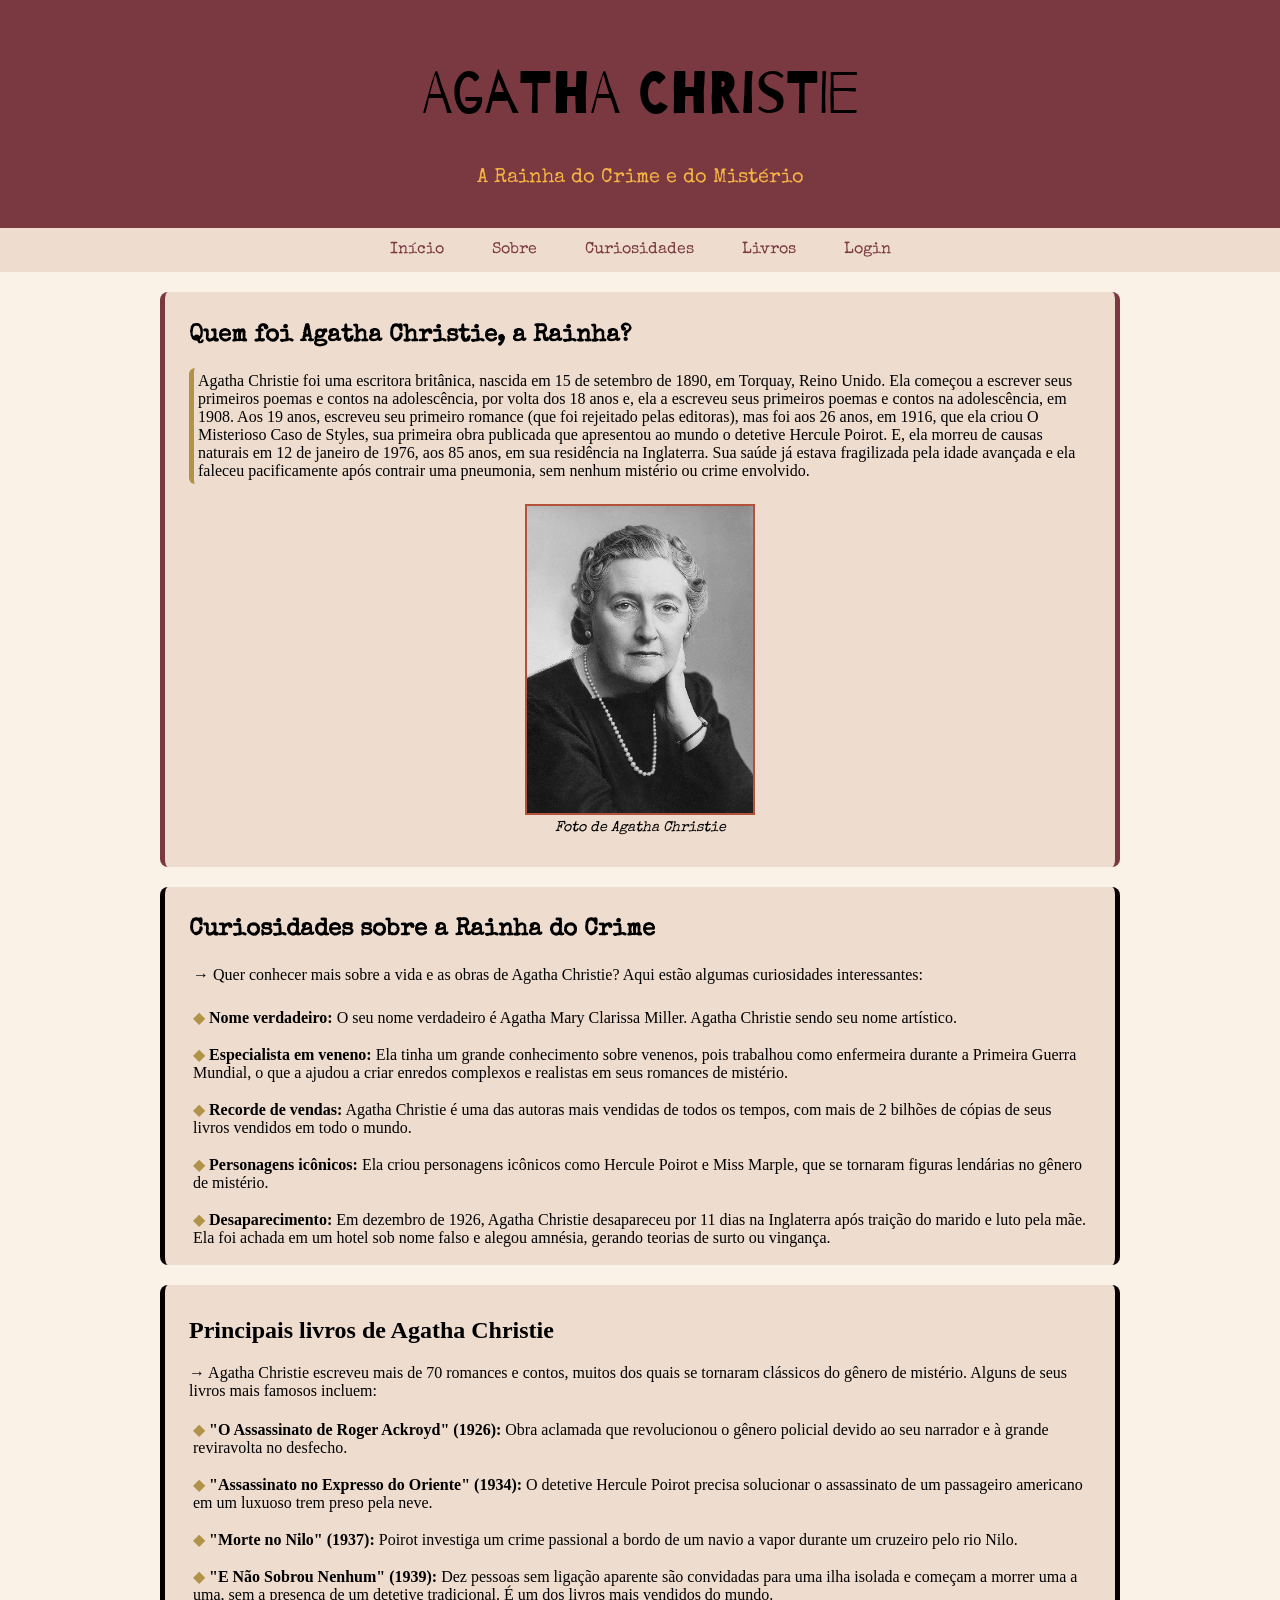
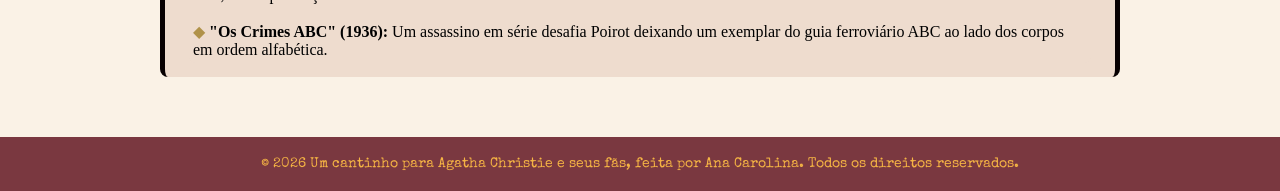
==== agatha.html @ d61cc22a "first commit" ====
<!DOCTYPE html>
<html lang="pt-BR">
<head>
    <meta charset="UTF-8">
    <meta name="viewport" content="width=device-width, initial-scale=1.0">
    <meta name="author" content="Ana Carolina">
    <meta name="description" content="Biografia de Agatha Christie, a Rainha do Crime.">
    <meta name="datetime" content="2026-06-10">
    <title>Agatha Christie — Rainha do Crime e do Mistério</title>
    <link rel="preconnect" href="https://fonts.googleapis.com">
    <link rel="preconnect" href="https://fonts.gstatic.com" crossorigin>
    <link href="https://fonts.googleapis.com/css2?family=Barrio&family=Special+Elite&display=swap" rel="stylesheet">
    <link rel="stylesheet" href="style.css">
</head>
<body>
    <header class="header">
        <h1 class="fonte-barrio">Agatha Christie</h1>
        <p class="subtitle">A Rainha do Crime e do Mistério</p>
    </header>

    <nav>
        <ul>
            <li><a href="index.html">Início</a></li>
            <li><a href="#sobre">Sobre</a></li>
            <li><a href="#curiosidades">Curiosidades</a></li>
            <li><a href="#livros">Livros</a></li>
            <li><a href="login.html">Login</a></li>
        </ul>
    </nav>

    <main class="main">
        <section class="sobreChristie" id="sobre">
            <h2>Quem foi Agatha Christie, a Rainha?</h2>
            <p class="pSobreChristie">Agatha Christie foi uma escritora britânica, nascida em 15 de setembro de 1890, em Torquay, Reino Unido.
               Ela começou a escrever seus primeiros poemas e contos na adolescência, por volta dos 18 anos e, ela a escreveu seus 
               primeiros poemas e contos na adolescência, em 1908. Aos 19 anos, escreveu seu primeiro romance 
               (que foi rejeitado pelas editoras), mas foi aos 26 anos, em 1916, que ela criou O Misterioso Caso de Styles, sua 
               primeira obra publicada que apresentou ao mundo o detetive Hercule Poirot. E, ela morreu de causas naturais em 12 de janeiro 
               de 1976, aos 85 anos, em sua residência na Inglaterra. Sua saúde já estava fragilizada pela idade avançada e ela 
               faleceu pacificamente após contrair uma pneumonia, sem nenhum mistério ou crime envolvido.               
            </p>
            
            <figure>
                <img class="agatha-image" src="agatha-christie.jpg" alt="Agatha Christie" title="Agatha Christie">
                <figcaption>Foto de Agatha Christie</figcaption>
            </figure>
        </section>

        <section class="curiosidadesChristie" id="curiosidades">
            <h2>Curiosidades sobre a Rainha do Crime</h2>
            <p class="pCuriosidadesChristie">→ Quer conhecer mais sobre a vida e as obras de Agatha Christie? 
                Aqui estão algumas curiosidades interessantes:</p>
            <ul class="ulCuriosidadesChristie">
                <li>
                    <strong>Nome verdadeiro:</strong> 
                    O seu nome verdadeiro é Agatha Mary Clarissa Miller. Agatha Christie sendo seu nome
                    artístico.
                </li>
                <br>
                <li>
                    <strong>Especialista em veneno:</strong> 
                    Ela tinha um grande conhecimento sobre venenos, pois trabalhou como enfermeira
                    durante a Primeira Guerra Mundial, o que a ajudou a criar enredos complexos 
                    e realistas em seus romances de mistério.
                </li>
                <br>
                <li>
                    <strong>Recorde de vendas:</strong> 
                    Agatha Christie é uma das autoras mais vendidas de todos os tempos, com mais de 2 bilhões 
                    de cópias de seus livros vendidos em todo o mundo.
                </li>
                <br>
                <li>
                    <strong>Personagens icônicos:</strong> 
                    Ela criou personagens icônicos como Hercule Poirot e Miss Marple, que se tornaram figuras 
                    lendárias no gênero de mistério.
                </li>
                <br>
                <li>
                    <strong>Desaparecimento:</strong> 
                    Em dezembro de 1926, Agatha Christie desapareceu por 11 dias na Inglaterra após traição do marido e 
                    luto pela mãe. Ela foi achada em um hotel sob nome falso e alegou amnésia, 
                    gerando teorias de surto ou vingança.
                </li>
            </ul>
        </section>

        <section class="livrosChristie" id="livros">
            <h2>Principais livros de Agatha Christie</h2>
            <p>→ Agatha Christie escreveu mais de 70 romances e contos, muitos dos quais se tornaram clássicos do gênero de mistério. 
               Alguns de seus livros mais famosos incluem:</p>
            <ul  class="liLivrosChristie">
                <li>
                    <strong>"O Assassinato de Roger Ackroyd" (1926):</strong>
                    Obra aclamada que revolucionou o gênero policial devido ao seu narrador e à 
                    grande reviravolta no desfecho.
                </li>
                <br>
                <li>
                    <strong>"Assassinato no Expresso do Oriente" (1934):</strong>
                     O detetive Hercule Poirot precisa solucionar o assassinato de um passageiro americano em um 
                     luxuoso trem preso pela neve.
                </li>
                <br>
                <li>
                    <strong>"Morte no Nilo" (1937):</strong>
                     Poirot investiga um crime passional a bordo de um navio a vapor durante um cruzeiro pelo rio Nilo.
                </li>
                <br>
                <li>
                    <strong>"E Não Sobrou Nenhum" (1939):</strong>
                     Dez pessoas sem ligação aparente são convidadas para uma ilha isolada e começam a morrer uma a uma, 
                     sem a presença de um detetive tradicional. É um dos livros mais vendidos do mundo.
                </li>
                <br>
                <li>
                    <strong>"Os Crimes ABC" (1936):</strong>
                      Um assassino em série desafia Poirot deixando um exemplar do guia ferroviário ABC 
                      ao lado dos corpos em ordem alfabética.
                </li>
            </ul>
        </section>
    </main>

    <footer>
        <p>&copy; 2026 Um cantinho para Agatha Christie e seus fãs, feita por Ana Carolina. Todos os direitos reservados.</p>
    </footer>
</body>
</html>
---- style.css ----
/*  
    style.css
    Estilos para a página agatha.html
*/

body {
    margin: 0;
    min-height: 100vh;
    display: flex;
    flex-direction: column;
    background-color: #faf2e6;
}

.header {
    background-color: #7a3840;
    padding: 20px;
    text-align: center;
    font-family:cursive;
}

.subtitle {
    font-family: 'Special Elite', monospace;
    font-size: 20px;
    color: #f5b444;
    margin-top: 10px;
}

.fonte-barrio {
  font-family: "Barrio", system-ui;
  font-size: 60px;
  font-weight: 400;
  font-style: normal;
}

.main {
    max-width: 1000px;
    margin: 0 auto;
    padding: 20px;
    flex: 1;
}

.sobreChristie {
    margin-bottom: 20px;
    padding: 12px 24px;
    background-color: #eedcce;
    border-radius: 8px;
    border-left: 5px solid #7a3840;
    border-right: 5px solid #7a3840;
    font-family: 'Special Elite', monospace;
}

.pSobreChristie {
    margin-bottom: 2px;
    padding: 4px;
    background-color: #eedcce;
    border-radius: 6px;
    border-left: 5px solid #b09249;
    font-family: Times New Roman, serif;
    font-size: 16px;
}

.curiosidadesChristie {
    margin-bottom: 20px;
    padding: 12px 24px;
    background-color:  #eedcce;
    border-radius: 8px;
    border-left: 5px solid #070001;
    border-right: 5px solid #070001;
    font-family: 'Special Elite', monospace;
}

.pCuriosidadesChristie {
    margin-bottom: 2px;
    padding: 4px;
    background-color:  #eedcce;
    border-radius: 6px;
    font-family: Times New Roman, serif;
    font-size: 16px;
}

.ulCuriosidadesChristie {
    margin-bottom: 2px;
    padding: 4px;
    background-color:  #eedcce;
    border-radius: 6px;
    font-family: Times New Roman, serif;
    font-size: 16px;
}

.livrosChristie {
    margin-bottom: 20px;
    padding: 12px 24px;
    background-color:  #eedcce;
    border-radius: 8px;
    border-left: 5px solid #070001;
    border-right: 5px solid #070001;
    font-family: Times New Roman, serif;
}

.liLivrosChristie {
    margin-bottom: 2px;
    padding: 4px;
    background-color:  #eedcce;
    border-radius: 6px;
    font-family: Times New Roman, serif;
    font-size: 16px;
}

ul {
    list-style: none;
    padding-left: 0;
}

li::before {
    content: "◆ ";
    color: #b09249;
}

.agatha-image {
    max-width: 25%;
    height: auto;
    display: block;
    margin: 0px auto;
    border: 2px solid #b4513d;
    width: 250px;
}

figure {
    margin: 20px 0;
}

figcaption {
    text-align: center;
    font-size: 0.9em;
    font-style: italic;
    margin-top: 6px;
}

footer {
    background-color: #7a3840;
    color: #f5b444;
    padding: 20px;
    text-align: center;
    font-family: 'Special Elite', monospace;
    font-size: 0.9em;
    margin-top: 20px;
}

footer p {
    margin: 0;
}

html {
    scroll-behavior: smooth;
}

nav {
    background-color: #eedcce;
    position: sticky;
    top: 0;
    z-index: 10;
}

nav ul {
    list-style: none;
    margin: 0;
    padding: 0;
    display: flex;
    justify-content: center;
    flex-wrap: wrap;
}

nav li::before {
    content: none;
}

nav li {
    margin: 0;
}

nav a {
    display: block;
    padding: 14px 24px;
    font-family: 'Special Elite', monospace;
    color: #7a3840;
    text-decoration: none;
    transition: background-color 0.3s, color 0.3s;
}

nav a:hover {
    background-color: #7a3840;
    color: #f5b444;
}

nav a.ativo {
    background-color: #7a3840;
    color: #f5b444;
}

section {
    scroll-margin-top: 60px;
}

/*  
    style.css
    Estilos para a página index.html
*/
.site {
    margin-bottom: 20px;
    padding: 12px 24px;
    background-color:  #eedcce;
    border-radius: 8px;
    border-left: 5px solid #070001;
    border-right: 5px solid #070001;
    font-family: 'Special Elite', monospace;
}

.pSite {
    margin-bottom: 2px;
    padding: 4px;
    background-color:  #eedcce;
    border-radius: 6px;
    font-family: Times New Roman, serif;
    font-size: 16px;
}

.beneficios {
    margin-bottom: 20px;
    padding: 12px 24px;
    background-color:  #eedcce;
    border-radius: 8px;
    border-left: 5px solid #070001;
    border-right: 5px solid #070001;
    font-family: 'Special Elite', monospace;
}

.ulBeneficios {
    margin-bottom: 2px;
    padding: 4px;
    background-color:  #eedcce;
    border-radius: 6px;
    font-family: Times New Roman, serif;
    font-size: 16px;
}

.infoSite {
    margin-bottom: 20px;
    padding: 12px 24px;
    background-color:  #eedcce;
    border-radius: 8px;
    border-left: 5px solid #070001;
    border-right: 5px solid #070001;
    font-family: 'Special Elite', monospace;
}

.pInfoSite {
    margin-bottom: 2px;
    padding: 4px;
    background-color:  #eedcce;
    border-radius: 6px;
    font-family: Times New Roman, serif;
    font-size: 16px;
}

.btn-primary {
    display: inline-block;
    padding: 10px 20px;
    background-color: #7a3840;
    color: #f5b444;
    text-decoration: none;
    border-radius: 4px;
    transition: background-color 0.3s, color 0.3s;
}

.btn-primary:hover {
    background-color: #f5b444;
    color: #7a3840;
}

.btn-secondary {
    display: inline-block;
    padding: 10px 20px;
    background-color: #f5b444;
    color: #7a3840;
    text-decoration: none;
    border-radius: 4px;
    transition: background-color 0.3s, color 0.3s;
}

.btn-secondary:hover {
    background-color: #7a3840;
    color: #f5b444;
}

/* Páginas de login e cadastro */
.form-box {
    max-width: 450px;
    margin: 20px auto;
    padding: 12px 24px 24px;
    background-color: #eedcce;
    border-radius: 8px;
    border-left: 5px solid #7a3840;
    border-right: 5px solid #7a3840;
    font-family: 'Special Elite', monospace;
}

.form-box h2 {
    color: #7a3840;
    text-align: center;
}

form {
    display: flex;
    flex-direction: column;
}

label {
    margin-top: 14px;
    margin-bottom: 4px;
    color: #7a3840;
}

input {
    padding: 10px;
    border: 2px solid #b4513d;
    border-radius: 4px;
    background-color: #faf2e6;
    font-family: Times New Roman, serif;
    font-size: 16px;
}

input:focus {
    outline: none;
    border-color: #7a3840;
    box-shadow: 0 0 0 3px rgba(245, 180, 68, 0.5);
}

form .btn-primary {
    margin-top: 24px;
    border: none;
    cursor: pointer;
    font-family: 'Special Elite', monospace;
    font-size: 16px;
}

.form-link {
    text-align: center;
    margin-bottom: 0;
}

.form-link a {
    color: #7a3840;
}

.main {
    max-width: 1000px;
    width: 100%;
    box-sizing: border-box;
    margin: 0 auto;
    padding: 20px;
    flex: 1;
}
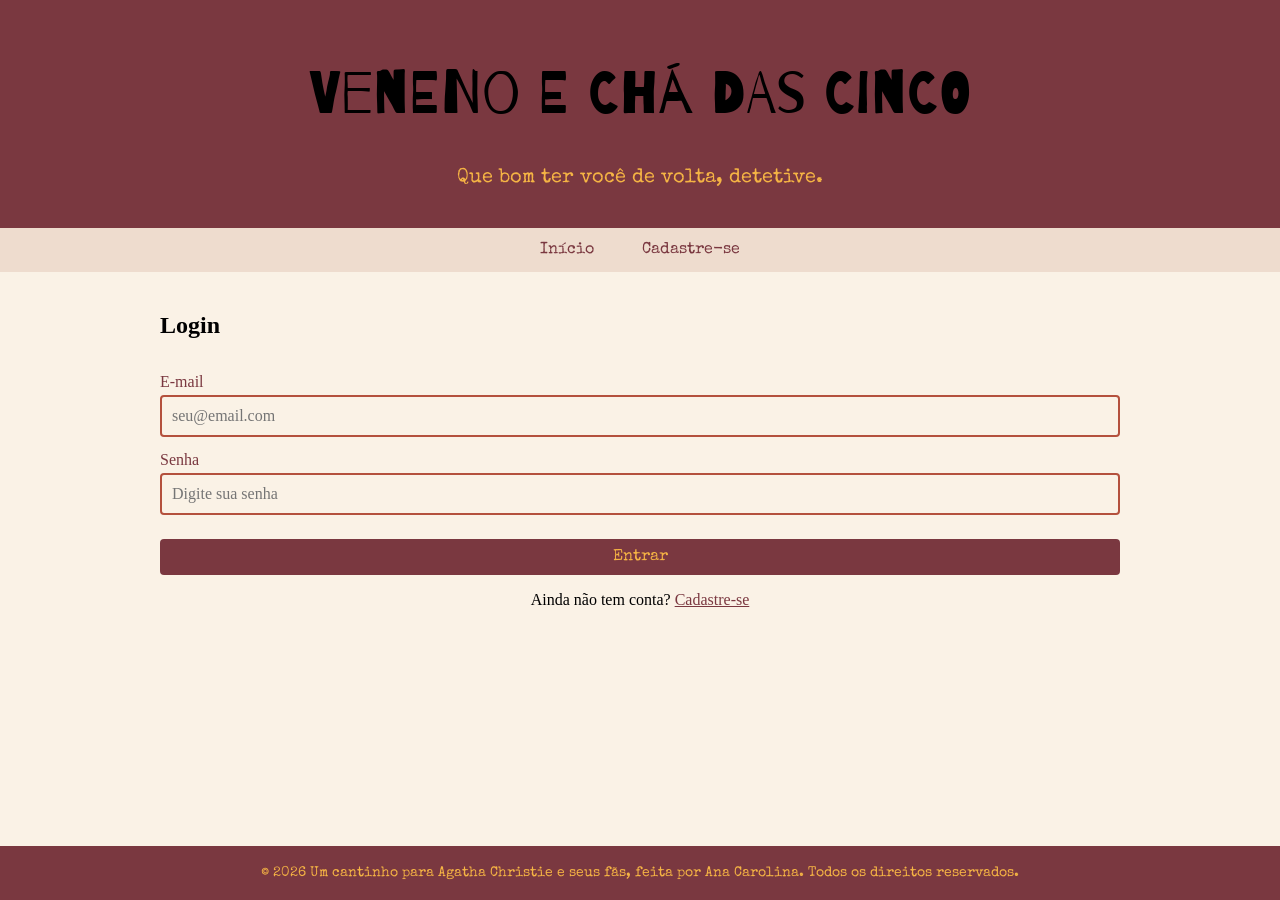
==== commit ad0476c1: "Atualização no agatha.html, index.html, style.css e adição do script.js" ====
--- a/agatha.html
+++ b/agatha.html
@@ -19,111 +19,122 @@
     </header>
 
     <nav>
+        <div class="menu-abas">
+            <button type="button" id="botaoMenu" class="botao-menu" aria-label="Abrir menu" aria-expanded="false">☰</button>
+
+            <aside class="menu-lateral" id="menuLateral">
+                <button type="button" class="ativo" data-aba="sobre">Quem foi Agatha Christie</button>
+                <button type="button" data-aba="curiosidades">Curiosidades</button>
+                <button type="button" data-aba="livros">Principais livros</button>
+            </aside>
+        </div>
         <ul>
             <li><a href="index.html">Início</a></li>
-            <li><a href="#sobre">Sobre</a></li>
-            <li><a href="#curiosidades">Curiosidades</a></li>
-            <li><a href="#livros">Livros</a></li>
-            <li><a href="login.html">Login</a></li>
+            <li><a href="#" id="sair">Sair</a></li>
         </ul>
     </nav>
 
     <main class="main">
-        <section class="sobreChristie" id="sobre">
-            <h2>Quem foi Agatha Christie, a Rainha?</h2>
-            <p class="pSobreChristie">Agatha Christie foi uma escritora britânica, nascida em 15 de setembro de 1890, em Torquay, Reino Unido.
-               Ela começou a escrever seus primeiros poemas e contos na adolescência, por volta dos 18 anos e, ela a escreveu seus 
-               primeiros poemas e contos na adolescência, em 1908. Aos 19 anos, escreveu seu primeiro romance 
-               (que foi rejeitado pelas editoras), mas foi aos 26 anos, em 1916, que ela criou O Misterioso Caso de Styles, sua 
-               primeira obra publicada que apresentou ao mundo o detetive Hercule Poirot. E, ela morreu de causas naturais em 12 de janeiro 
-               de 1976, aos 85 anos, em sua residência na Inglaterra. Sua saúde já estava fragilizada pela idade avançada e ela 
-               faleceu pacificamente após contrair uma pneumonia, sem nenhum mistério ou crime envolvido.               
-            </p>
-            
-            <figure>
-                <img class="agatha-image" src="agatha-christie.jpg" alt="Agatha Christie" title="Agatha Christie">
-                <figcaption>Foto de Agatha Christie</figcaption>
-            </figure>
-        </section>
 
-        <section class="curiosidadesChristie" id="curiosidades">
-            <h2>Curiosidades sobre a Rainha do Crime</h2>
-            <p class="pCuriosidadesChristie">→ Quer conhecer mais sobre a vida e as obras de Agatha Christie? 
-                Aqui estão algumas curiosidades interessantes:</p>
-            <ul class="ulCuriosidadesChristie">
-                <li>
-                    <strong>Nome verdadeiro:</strong> 
-                    O seu nome verdadeiro é Agatha Mary Clarissa Miller. Agatha Christie sendo seu nome
-                    artístico.
-                </li>
-                <br>
-                <li>
-                    <strong>Especialista em veneno:</strong> 
-                    Ela tinha um grande conhecimento sobre venenos, pois trabalhou como enfermeira
-                    durante a Primeira Guerra Mundial, o que a ajudou a criar enredos complexos 
-                    e realistas em seus romances de mistério.
-                </li>
-                <br>
-                <li>
-                    <strong>Recorde de vendas:</strong> 
-                    Agatha Christie é uma das autoras mais vendidas de todos os tempos, com mais de 2 bilhões 
-                    de cópias de seus livros vendidos em todo o mundo.
-                </li>
-                <br>
-                <li>
-                    <strong>Personagens icônicos:</strong> 
-                    Ela criou personagens icônicos como Hercule Poirot e Miss Marple, que se tornaram figuras 
-                    lendárias no gênero de mistério.
-                </li>
-                <br>
-                <li>
-                    <strong>Desaparecimento:</strong> 
-                    Em dezembro de 1926, Agatha Christie desapareceu por 11 dias na Inglaterra após traição do marido e 
-                    luto pela mãe. Ela foi achada em um hotel sob nome falso e alegou amnésia, 
-                    gerando teorias de surto ou vingança.
-                </li>
-            </ul>
-        </section>
+        <div class="conteudo">
+            <section class="sobreChristie aba ativa" id="sobre">
+                <h2>Quem foi Agatha Christie, a Rainha?</h2>
+                <p class="pSobreChristie">
+                    Agatha Christie foi uma escritora britânica, nascida em 15 de setembro de 1890, em Torquay, 
+                    Reino Unido. Ela começou a escrever seus primeiros poemas e contos na adolescência, por volta dos 18 anos e, ela 
+                    escreveu seus primeiros poemas e contos na adolescência, em 1908. Aos 19 anos, escreveu seu primeiro romance 
+                    (que foi rejeitado pelas editoras), mas foi aos 26 anos, em 1916, que ela criou O Misterioso Caso de Styles, sua 
+                    primeira obra publicada que apresentou ao mundo o detetive Hercule Poirot. E, ela morreu de causas naturais em 12 
+                    de janeiro de 1976, aos 85 anos, em sua residência na Inglaterra. Sua saúde já estava fragilizada pela idade 
+                    avançada e ela faleceu pacificamente após contrair uma pneumonia, sem nenhum mistério ou crime envolvido.               
+                </p>
+                
+                <figure>
+                    <img class="agatha-image" src="agatha-christie.jpg" alt="Agatha Christie" title="Agatha Christie">
+                    <figcaption>Foto de Agatha Christie</figcaption>
+                </figure>
+            </section>
 
-        <section class="livrosChristie" id="livros">
-            <h2>Principais livros de Agatha Christie</h2>
-            <p>→ Agatha Christie escreveu mais de 70 romances e contos, muitos dos quais se tornaram clássicos do gênero de mistério. 
-               Alguns de seus livros mais famosos incluem:</p>
-            <ul  class="liLivrosChristie">
-                <li>
-                    <strong>"O Assassinato de Roger Ackroyd" (1926):</strong>
-                    Obra aclamada que revolucionou o gênero policial devido ao seu narrador e à 
-                    grande reviravolta no desfecho.
-                </li>
-                <br>
-                <li>
-                    <strong>"Assassinato no Expresso do Oriente" (1934):</strong>
-                     O detetive Hercule Poirot precisa solucionar o assassinato de um passageiro americano em um 
-                     luxuoso trem preso pela neve.
-                </li>
-                <br>
-                <li>
-                    <strong>"Morte no Nilo" (1937):</strong>
-                     Poirot investiga um crime passional a bordo de um navio a vapor durante um cruzeiro pelo rio Nilo.
-                </li>
-                <br>
-                <li>
-                    <strong>"E Não Sobrou Nenhum" (1939):</strong>
-                     Dez pessoas sem ligação aparente são convidadas para uma ilha isolada e começam a morrer uma a uma, 
-                     sem a presença de um detetive tradicional. É um dos livros mais vendidos do mundo.
-                </li>
-                <br>
-                <li>
-                    <strong>"Os Crimes ABC" (1936):</strong>
-                      Um assassino em série desafia Poirot deixando um exemplar do guia ferroviário ABC 
-                      ao lado dos corpos em ordem alfabética.
-                </li>
-            </ul>
-        </section>
+            <section class="curiosidadesChristie aba" id="curiosidades">
+                <h2>Curiosidades sobre a Rainha do Crime</h2>
+                <p class="pCuriosidadesChristie">→ Quer conhecer mais sobre a vida e as obras de Agatha Christie? 
+                    Aqui estão algumas curiosidades interessantes:</p>
+                <ul class="ulCuriosidadesChristie">
+                    <li>
+                        <strong>Nome verdadeiro:</strong> 
+                        O seu nome verdadeiro é Agatha Mary Clarissa Miller. Agatha Christie sendo seu nome
+                        artístico.
+                    </li>
+                    <br>
+                    <li>
+                        <strong>Especialista em veneno:</strong> 
+                        Ela tinha um grande conhecimento sobre venenos, pois trabalhou como enfermeira
+                        durante a Primeira Guerra Mundial, o que a ajudou a criar enredos complexos 
+                        e realistas em seus romances de mistério.
+                    </li>
+                    <br>
+                    <li>
+                        <strong>Recorde de vendas:</strong> 
+                        Agatha Christie é uma das autoras mais vendidas de todos os tempos, com mais de 2 bilhões 
+                        de cópias de seus livros vendidos em todo o mundo.
+                    </li>
+                    <br>
+                    <li>
+                        <strong>Personagens icônicos:</strong> 
+                        Ela criou personagens icônicos como Hercule Poirot e Miss Marple, que se tornaram figuras 
+                        lendárias no gênero de mistério.
+                    </li>
+                    <br>
+                    <li>
+                        <strong>Desaparecimento:</strong> 
+                        Em dezembro de 1926, Agatha Christie desapareceu por 11 dias na Inglaterra após traição do marido e 
+                        luto pela mãe. Ela foi achada em um hotel sob nome falso e alegou amnésia, 
+                        gerando teorias de surto ou vingança.
+                    </li>
+                </ul>
+            </section>
+
+            <section class="livrosChristie aba" id="livros">
+                <h2>Principais livros de Agatha Christie</h2>
+                <p class="pLivrosChristie">→ Agatha Christie escreveu mais de 70 romances e contos, muitos dos quais se tornaram clássicos do gênero de mistério. 
+                Alguns de seus livros mais famosos incluem:</p>
+                <ul  class="liLivrosChristie">
+                    <li>
+                        <strong>"O Assassinato de Roger Ackroyd" (1926):</strong>
+                        Obra aclamada que revolucionou o gênero policial devido ao seu narrador e à 
+                        grande reviravolta no desfecho.
+                    </li>
+                    <br>
+                    <li>
+                        <strong>"Assassinato no Expresso do Oriente" (1934):</strong>
+                        O detetive Hercule Poirot precisa solucionar o assassinato de um passageiro americano em um 
+                        luxuoso trem preso pela neve.
+                    </li>
+                    <br>
+                    <li>
+                        <strong>"Morte no Nilo" (1937):</strong>
+                        Poirot investiga um crime passional a bordo de um navio a vapor durante um cruzeiro pelo rio Nilo.
+                    </li>
+                    <br>
+                    <li>
+                        <strong>"E Não Sobrou Nenhum" (1939):</strong>
+                        Dez pessoas sem ligação aparente são convidadas para uma ilha isolada e começam a morrer uma a uma, 
+                        sem a presença de um detetive tradicional. É um dos livros mais vendidos do mundo.
+                    </li>
+                    <br>
+                    <li>
+                        <strong>"Os Crimes ABC" (1936):</strong>
+                        Um assassino em série desafia Poirot deixando um exemplar do guia ferroviário ABC 
+                        ao lado dos corpos em ordem alfabética.
+                    </li>
+                </ul>
+            </section>
     </main>
 
     <footer>
         <p>&copy; 2026 Um cantinho para Agatha Christie e seus fãs, feita por Ana Carolina. Todos os direitos reservados.</p>
     </footer>
+
+    <script src="script.js" data-protegida></script>
 </body>
 </html>
--- a/style.css
+++ b/style.css
@@ -94,7 +94,16 @@
     border-radius: 8px;
     border-left: 5px solid #070001;
     border-right: 5px solid #070001;
-    font-family: Times New Roman, serif;
+    font-family: 'Special Elite', monospace;
+}
+
+.pLivrosChristie {
+    margin-bottom: 2px;
+    padding: 4px;
+    background-color:  #eedcce;
+    border-radius: 6px;
+    font-family: Times New Roman, serif;
+    font-size: 16px;
 }
 
 .liLivrosChristie {
@@ -359,4 +368,87 @@
     margin: 0 auto;
     padding: 20px;
     flex: 1;
+}
+
+/* Menu lateral e abas */
+/* Menu de abas (dropdown) */
+.menu-abas {
+    position: absolute;
+    left: 12px;
+    top: 50%;
+    transform: translateY(-50%);
+}
+
+.botao-menu {
+    padding: 6px 12px;
+    border: none;
+    border-radius: 6px;
+    background-color: #7a3840;
+    color: #f5b444;
+    font-size: 20px;
+    line-height: 1;
+    cursor: pointer;
+    transition: background-color 0.3s, color 0.3s;
+}
+
+.botao-menu:hover {
+    background-color: #f5b444;
+    color: #7a3840;
+}
+
+.menu-lateral {
+    display: none;
+    position: absolute;
+    top: calc(100% + 6px);
+    left: 0;
+    z-index: 5;
+    width: 250px;
+    flex-direction: column;
+    padding: 8px;
+    background-color: #eedcce;
+    border-radius: 8px;
+    border-left: 5px solid #7a3840;
+    box-shadow: 0 4px 12px rgba(0, 0, 0, 0.25);
+}
+
+.menu-lateral.aberto {
+    display: flex;             /* aparece ao clicar */
+}
+
+.menu-lateral button {
+    padding: 12px 14px;
+    margin: 4px 0;
+    border: none;
+    border-radius: 6px;
+    background-color: transparent;
+    color: #7a3840;
+    font-family: 'Special Elite', monospace;
+    font-size: 15px;
+    text-align: left;
+    cursor: pointer;
+    transition: background-color 0.3s, color 0.3s;
+}
+
+.menu-lateral button:hover,
+.menu-lateral button.ativo {
+    background-color: #7a3840;
+    color: #f5b444;
+}
+
+.aba {
+    display: none;
+}
+
+.aba.ativa {
+    display: block;
+}
+
+@media (max-width: 500px) {
+    nav {
+        padding-left: 56px;
+    }
+
+    nav ul {
+        justify-content: flex-start;
+    }
 }
